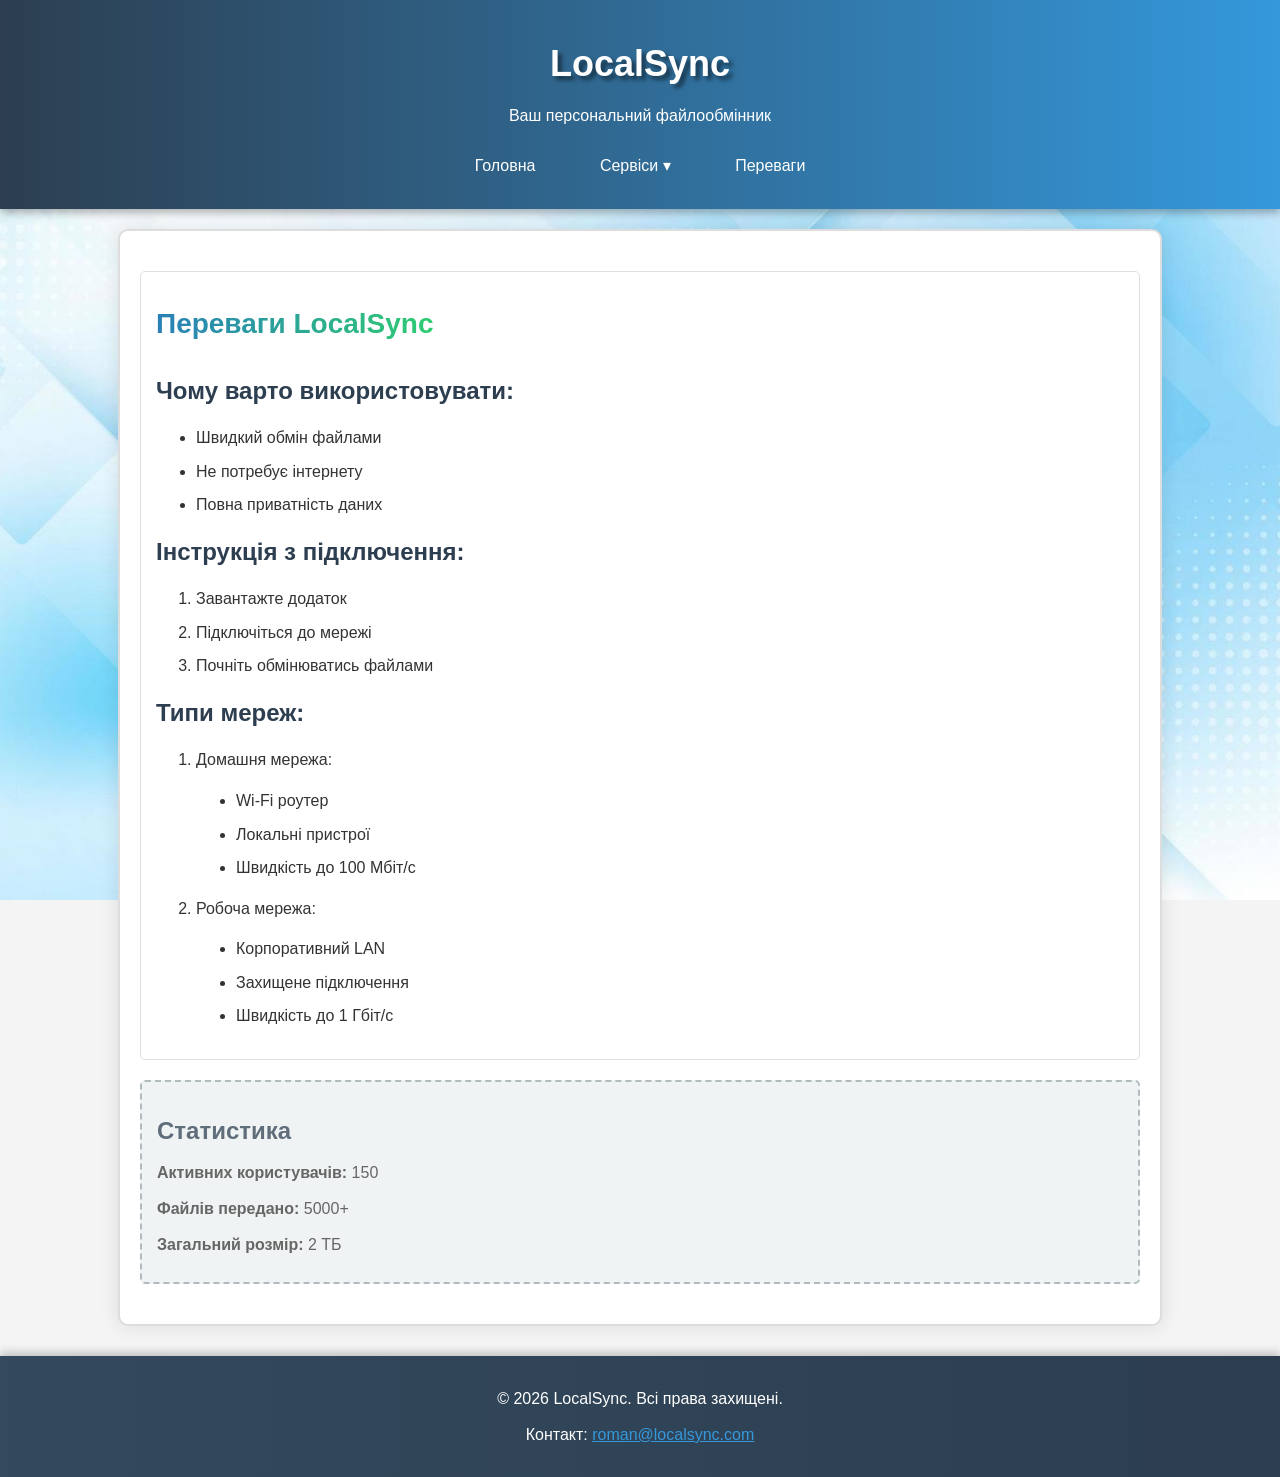
==== index.html @ 66a54287 "first commit" ====
<!DOCTYPE html>
<html lang="uk">

<head>
    <meta charset="UTF-8">
    <meta name="viewport" content="width=device-width, initial-scale=1.0">
    <meta name="description" content="LocalSync - локальний файлообмінник для домашньої мережі">
    <meta name="keywords" content="файлообмінник, локальна мережа, хмара">
    <meta name="author" content="Волошин Роман Максимович">
    <meta name="robots" content="index, follow">
    <title>LocalSync - Головна</title>
    <link rel="stylesheet" href="style.css">
</head>

<body>
    <header>
        <h1>LocalSync</h1>
        <p>Ваш персональний файлообмінник</p>
        <nav>
            <ul>
                <li><a href="index.html">Головна</a></li>
                <li class="dropdown">
                    <a href="#">Сервіси ▾</a>
                    <ul class="dropdown-menu">
                        <li><a href="files.html">Файловий менеджер</a></li>
                        <li><a href="admin.html">Налаштування</a></li>
                    </ul>
                </li>
                <li><a href="#features">Переваги</a></li>
            </ul>
        </nav>
    </header>
    <main>
        <article id="features">
            <h2 class="gradient-text">Переваги LocalSync</h2>
            <h3>Чому варто використовувати:</h3>
            <ul>
                <li>Швидкий обмін файлами</li>
                <li>Не потребує інтернету</li>
                <li>Повна приватність даних</li>
            </ul>
            <h3>Інструкція з підключення:</h3>
            <ol>
                <li>Завантажте додаток</li>
                <li>Підключіться до мережі</li>
                <li>Почніть обмінюватись файлами</li>
            </ol>
            <h3>Типи мереж:</h3>
            <ol>
                <li>Домашня мережа:
                    <ul>
                        <li>Wi-Fi роутер</li>
                        <li>Локальні пристрої</li>
                        <li>Швидкість до 100 Мбіт/с</li>
                    </ul>
                </li>
                <li>Робоча мережа:
                    <ul>
                        <li>Корпоративний LAN</li>
                        <li>Захищене підключення</li>
                        <li>Швидкість до 1 Гбіт/с</li>
                    </ul>
                </li>
            </ol>
        </article>
        <aside>
            <h3>Статистика</h3>
            <p><strong>Активних користувачів:</strong> 150</p>
            <p><strong>Файлів передано:</strong> 5000+</p>
            <p><strong>Загальний розмір:</strong> 2 ТБ</p>
        </aside>
    </main>
    <footer>
        <p>&copy; 2026 LocalSync. Всі права захищені.</p>
        <p>Контакт: <a href="mailto:roman@localsync.com">roman@localsync.com</a></p>
    </footer>
</body>

</html>
---- style.css ----
* {
    margin: 0;
    padding: 0;
}

body {
    font-family: Arial, Helvetica, sans-serif;
    font-size: 16px;
    line-height: 1.6;
    color: #333333;
    background-color: #f4f4f4;
    background-image: url('assets/images/background.jpg');
    background-size: cover;
    background-attachment: fixed;
    background-position: center;
}

header {
    background-color: #2c3e50;
    background: linear-gradient(to right, #2c3e50, #3498db);
    color: rgb(255, 255, 255);
    padding: 20px;
    text-align: center;
    box-shadow: 0 4px 8px rgba(0, 0, 0, 0.3);
}

header h1 {
    color: #ffffff;
    font-size: 36px;
    margin-bottom: 10px;
    text-shadow: 4px 4px 4px rgba(0, 0, 0, 0.5);
}

nav ul {
    list-style-type: none;
    padding: 0;
    margin: 15px 0 0 0;
    text-align: center;
}

nav ul li {
    display: inline-block;
    margin: 0 15px;
    position: relative;
}

nav ul li a {
    color: white;
    text-decoration: none;
    padding: 10px 15px;
    display: block;
    cursor: pointer;
}

nav ul li a:hover {
    background-color: rgba(255, 255, 255, 0.2);
    border-radius: 5px;
}

.dropdown-menu {
    display: none;
    position: absolute;
    background-color: white;
    box-shadow: 0 8px 16px rgba(0, 0, 0, 0.2);
    min-width: 200px;
    z-index: 1;
    border: 1px solid #ddd;
    border-radius: 5px;
    left: 0;
    top: 100%;
    margin: 0;
    padding: 0;
}

.dropdown-menu li {
    display: block;
    margin: 0;
}

.dropdown-menu li a {
    color: #333;
    padding: 12px 16px;
    text-align: left;
}

.dropdown-menu li a:hover {
    background-color: #f1f1f1;
}

.dropdown:hover .dropdown-menu {
    display: block;
}

main {
    max-width: 1000px;
    margin: 20px auto;
    padding: 20px;
    background-color: white;
    border: 2px solid #ddd;
    border-radius: 10px;
    box-shadow: 0 0 20px rgba(0, 0, 0, 0.1);
}

section {
    margin-bottom: 30px;
    padding: 20px;
    background-color: #fafafa;
    border-left: 5px solid #3498db;
}

article {
    margin: 20px 0;
    padding: 15px;
    background-color: white;
    border: 1px solid #e0e0e0;
    border-radius: 5px;
}

aside {
    padding: 15px;
    margin: 20px 0;
    background-color: #ecf0f1;
    border: 2px dashed #95a5a6;
    border-radius: 5px;
    opacity: 0.75;
}

h1,
h2,
h3,
h4,
h5,
h6 {
    color: #2c3e50;
    margin: 15px 0 10px 0;
}

h1 {
    font-size: 32px;
}

h2 {
    font-size: 28px;
}

h3 {
    font-size: 24px;
}

h4 {
    font-size: 20px;
}

h5 {
    font-size: 18px;
}

h6 {
    font-size: 16px;
}

p {
    margin: 10px 0;
}

mark {
    background-color: #ffeb3b;
    padding: 2px 5px;
}

ul,
ol {
    margin: 15px 0;
    padding-left: 40px;
}

ul {
    list-style-type: disc;
}

ol {
    list-style-type: decimal;
}

ul ul {
    list-style-type: circle;
    margin: 5px 0;
}

li {
    margin: 8px 0;
}

a {
    color: #bae1fc;
    text-decoration: underline;
    cursor: pointer;
}

a:hover {
    color: #84bfe6;
    text-decoration: none;
}

a:visited {
    color: #cfacdf;
}

table {
    width: 100%;
    margin: 20px 0;
    border-collapse: collapse;
    border: 2px solid #3498db;
}

th {
    background-color: #3498db;
    color: white;
    padding: 12px;
    text-align: left;
    border: 1px solid #2980b9;
}

td {
    padding: 10px;
    border: 1px solid #ddd;
}

tr:nth-child(even) {
    background-color: #f2f2f2;
}

tr:hover {
    background-color: #e8f4f8;
    cursor: pointer;
}

form {
    margin: 20px 0;
}

fieldset {
    margin: 20px 0;
    padding: 15px;
    border: 2px solid #3498db;
    border-radius: 5px;
}

legend {
    padding: 5px 10px;
    font-weight: bold;
    color: #2c3e50;
}

label {
    display: inline-block;
    margin: 10px 0 5px 0;
    font-weight: bold;
}

input[type="text"],
input[type="email"],
input[type="tel"],
input[type="url"],
input[type="number"],
input[type="datetime-local"],
textarea {
    width: 100%;
    max-width: 500px;
    padding: 10px;
    margin: 5px 0 15px 0;
    border: 2px solid #ddd;
    border-radius: 5px;
    font-size: 14px;
}

input:focus,
textarea:focus {
    border-color: #3498db;
    outline: none;
    box-shadow: 0 0 5px rgba(52, 152, 219, 0.5);
}

input[type="checkbox"],
input[type="radio"] {
    margin-right: 10px;
    cursor: pointer;
}

button {
    padding: 12px 25px;
    margin: 10px 5px;
    background-color: #3498db;
    color: white;
    border: none;
    border-radius: 5px;
    font-size: 16px;
    font-weight: bold;
    cursor: pointer;
    box-shadow: 0 3px 6px rgba(0, 0, 0, 0.2);
}

button:hover {
    background-color: #2980b9;
    box-shadow: 0 5px 10px rgba(0, 0, 0, 0.3);
}

button[type="reset"] {
    background-color: #95a5a6;
}

button[type="reset"]:hover {
    background-color: #7f8c8d;
}

img {
    max-width: 100%;
    height: auto;
    border: 3px solid #ddd;
    border-radius: 10px;
    box-shadow: 0 4px 8px rgba(0, 0, 0, 0.2);
    margin: 15px 0;
}

img:hover {
    opacity: 0.8;
}

video,
audio {
    margin: 15px 0;
    border: 2px solid #3498db;
    border-radius: 5px;
    box-shadow: 0 4px 8px rgba(0, 0, 0, 0.2);
}

footer {
    text-align: center;
    padding: 20px;
    margin-top: 30px;
    background-color: #2c3e50;
    background: linear-gradient(to right, #34495e, #2c3e50);
    color: white;
    box-shadow: 0 -4px 8px rgba(0, 0, 0, 0.2);
}

footer a {
    color: #3498db;
}

footer a:hover {
    color: #5dade2;
}
.gradient-text {
    background: linear-gradient(to right, #2980b9, #2ecc71);
    background-clip: text;
    -webkit-background-clip: text;
    -webkit-text-fill-color: transparent;
    display: inline-block;
}
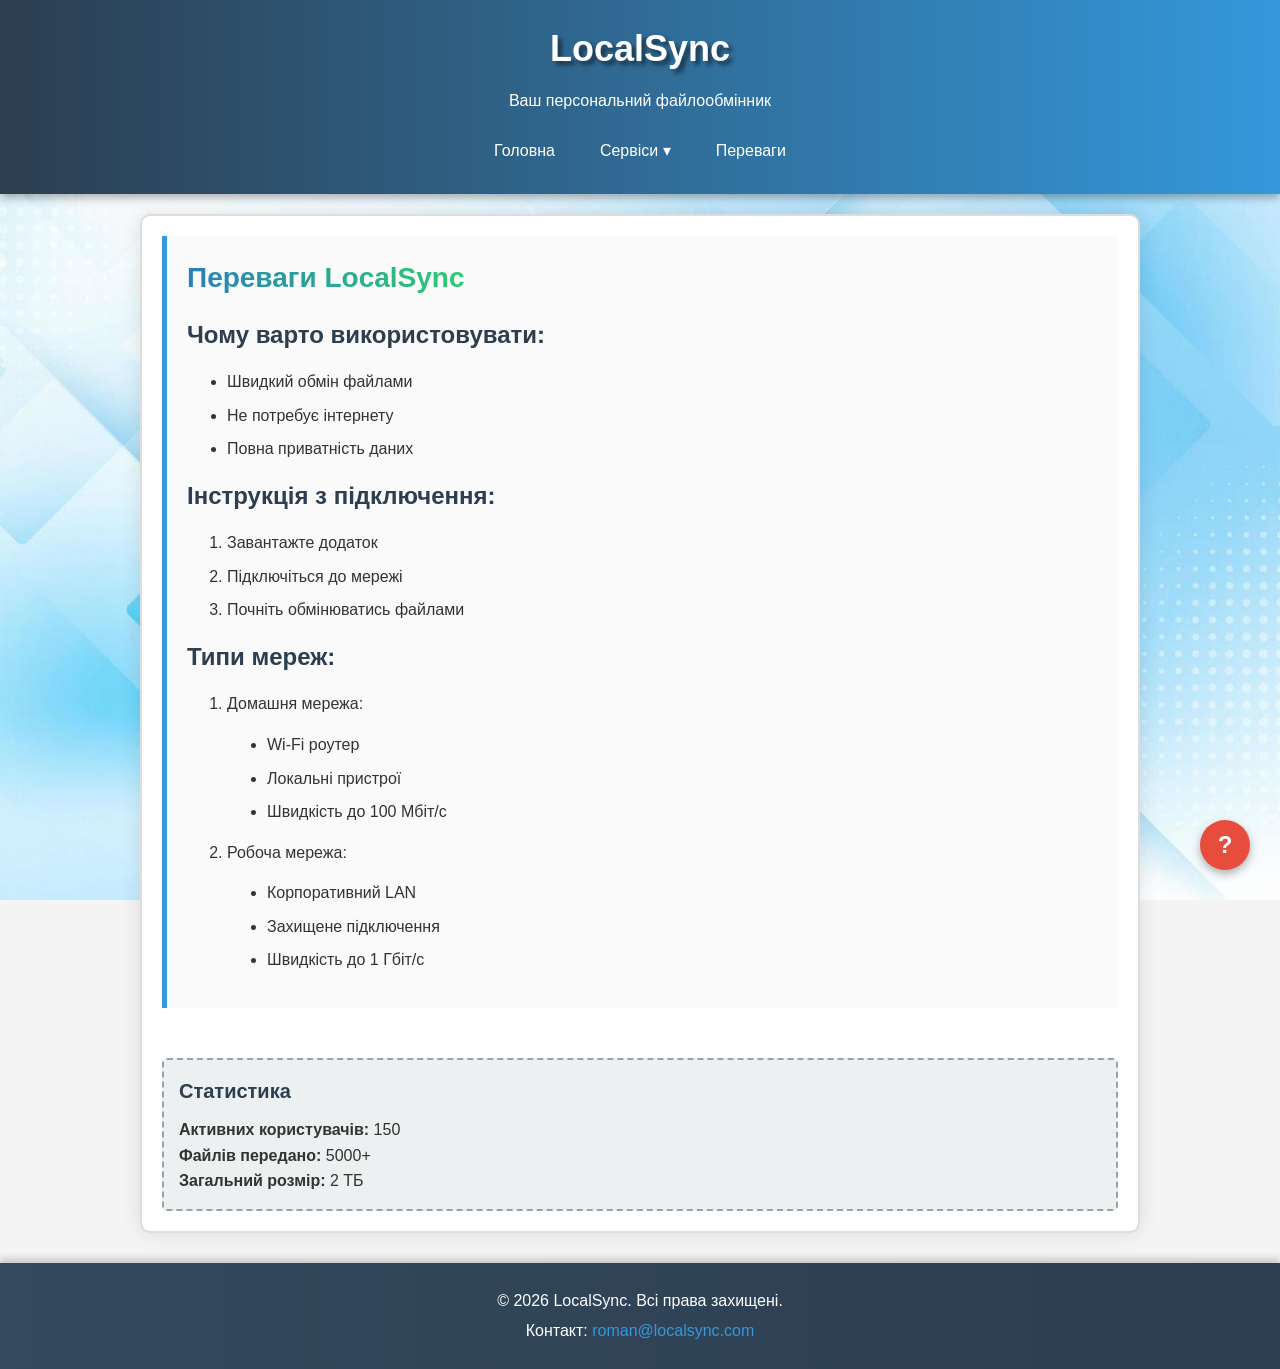
==== commit afd992cb: "Files upload for Lab 2" ====
--- a/index.html
+++ b/index.html
@@ -5,74 +5,80 @@
     <meta charset="UTF-8">
     <meta name="viewport" content="width=device-width, initial-scale=1.0">
     <meta name="description" content="LocalSync - локальний файлообмінник для домашньої мережі">
-    <meta name="keywords" content="файлообмінник, локальна мережа, хмара">
-    <meta name="author" content="Волошин Роман Максимович">
-    <meta name="robots" content="index, follow">
     <title>LocalSync - Головна</title>
     <link rel="stylesheet" href="style.css">
 </head>
 
 <body>
-    <header>
-        <h1>LocalSync</h1>
-        <p>Ваш персональний файлообмінник</p>
-        <nav>
-            <ul>
-                <li><a href="index.html">Головна</a></li>
-                <li class="dropdown">
-                    <a href="#">Сервіси ▾</a>
-                    <ul class="dropdown-menu">
-                        <li><a href="files.html">Файловий менеджер</a></li>
-                        <li><a href="admin.html">Налаштування</a></li>
+    <header class="header">
+        <h1 class="header__title">LocalSync</h1>
+        <p class="header__subtitle">Ваш персональний файлообмінник</p>
+        <nav class="nav">
+            <ul class="nav__list">
+                <li class="nav__item"><a href="index.html" class="nav__link">Головна</a></li>
+                <li class="nav__item dropdown">
+                    <a href="#" class="nav__link">Сервіси ▾</a>
+                    <ul class="dropdown__menu">
+                        <li class="dropdown__item"><a href="files.html" class="dropdown__link">Файловий менеджер</a></li>
+                        <li class="dropdown__item"><a href="admin.html" class="dropdown__link">Налаштування</a></li>
+                        <li class="dropdown__item"><a href="devices.html" class="dropdown__link">Пристрої</a></li>
                     </ul>
                 </li>
-                <li><a href="#features">Переваги</a></li>
+                <li class="nav__item"><a href="#features" class="nav__link">Переваги</a></li>
             </ul>
         </nav>
     </header>
-    <main>
-        <article id="features">
-            <h2 class="gradient-text">Переваги LocalSync</h2>
-            <h3>Чому варто використовувати:</h3>
-            <ul>
-                <li>Швидкий обмін файлами</li>
-                <li>Не потребує інтернету</li>
-                <li>Повна приватність даних</li>
-            </ul>
-            <h3>Інструкція з підключення:</h3>
-            <ol>
-                <li>Завантажте додаток</li>
-                <li>Підключіться до мережі</li>
-                <li>Почніть обмінюватись файлами</li>
-            </ol>
-            <h3>Типи мереж:</h3>
-            <ol>
-                <li>Домашня мережа:
-                    <ul>
-                        <li>Wi-Fi роутер</li>
-                        <li>Локальні пристрої</li>
-                        <li>Швидкість до 100 Мбіт/с</li>
-                    </ul>
-                </li>
-                <li>Робоча мережа:
-                    <ul>
-                        <li>Корпоративний LAN</li>
-                        <li>Захищене підключення</li>
-                        <li>Швидкість до 1 Гбіт/с</li>
-                    </ul>
-                </li>
-            </ol>
-        </article>
-        <aside>
-            <h3>Статистика</h3>
-            <p><strong>Активних користувачів:</strong> 150</p>
-            <p><strong>Файлів передано:</strong> 5000+</p>
-            <p><strong>Загальний розмір:</strong> 2 ТБ</p>
-        </aside>
-    </main>
-    <footer>
-        <p>&copy; 2026 LocalSync. Всі права захищені.</p>
-        <p>Контакт: <a href="mailto:roman@localsync.com">roman@localsync.com</a></p>
+
+    <main class="main-grid main-grid--single">
+    <article id="features" class="main-grid__content section">
+        <h2 class="section__title gradient-text">Переваги LocalSync</h2>
+
+        <h3 class="article__title">Чому варто використовувати:</h3>
+        <ul class="list list--bullet">
+            <li class="list__item">Швидкий обмін файлами</li>
+            <li class="list__item">Не потребує інтернету</li>
+            <li class="list__item">Повна приватність даних</li>
+        </ul>
+
+        <h3 class="article__title">Інструкція з підключення:</h3>
+        <ol class="list list--number">
+            <li class="list__item">Завантажте додаток</li>
+            <li class="list__item">Підключіться до мережі</li>
+            <li class="list__item">Почніть обмінюватись файлами</li>
+        </ol>
+
+        <h3 class="article__title">Типи мереж:</h3>
+        <ol class="list list--number">
+            <li class="list__item">Домашня мережа:
+                <ul class="list list--bullet">
+                    <li class="list__item">Wi-Fi роутер</li>
+                    <li class="list__item">Локальні пристрої</li>
+                    <li class="list__item">Швидкість до 100 Мбіт/с</li>
+                </ul>
+            </li>
+            <li class="list__item">Робоча мережа:
+                <ul class="list list--bullet">
+                    <li class="list__item">Корпоративний LAN</li>
+                    <li class="list__item">Захищене підключення</li>
+                    <li class="list__item">Швидкість до 1 Гбіт/с</li>
+                </ul>
+            </li>
+        </ol>
+    </article>
+
+    <aside class="main-grid__sidebar sidebar">
+        <h3 class="sidebar__title">Статистика</h3>
+        <p><strong>Активних користувачів:</strong> 150</p>
+        <p><strong>Файлів передано:</strong> 5000+</p>
+        <p><strong>Загальний розмір:</strong> 2 ТБ</p>
+    </aside>
+</main>
+
+    <a href="#help" class="fixed-btn">?</a>
+
+    <footer class="footer">
+        <p class="footer__text">&copy; 2026 LocalSync. Всі права захищені.</p>
+        <p class="footer__text">Контакт: <a href="mailto:roman@localsync.com" class="footer__link">roman@localsync.com</a></p>
     </footer>
 </body>
 
--- a/style.css
+++ b/style.css
@@ -1,6 +1,7 @@
 * {
     margin: 0;
     padding: 0;
+    box-sizing: border-box;
 }
 
 body {
@@ -15,36 +16,38 @@
     background-position: center;
 }
 
-header {
-    background-color: #2c3e50;
+.header {
     background: linear-gradient(to right, #2c3e50, #3498db);
-    color: rgb(255, 255, 255);
+    color: #ffffff;
     padding: 20px;
     text-align: center;
     box-shadow: 0 4px 8px rgba(0, 0, 0, 0.3);
 }
 
-header h1 {
-    color: #ffffff;
+.header__title {
     font-size: 36px;
     margin-bottom: 10px;
     text-shadow: 4px 4px 4px rgba(0, 0, 0, 0.5);
-}
-
-nav ul {
-    list-style-type: none;
-    padding: 0;
-    margin: 15px 0 0 0;
-    text-align: center;
-}
-
-nav ul li {
-    display: inline-block;
-    margin: 0 15px;
-    position: relative;
-}
-
-nav ul li a {
+    color: #ffffff;
+}
+
+.header__subtitle {
+    font-size: 16px;
+}
+
+.nav {
+    margin-top: 15px;
+}
+
+.nav__list {
+    list-style: none;
+    display: flex;
+    justify-content: center;
+    flex-wrap: wrap;
+    gap: 15px;
+}
+
+.nav__link {
     color: white;
     text-decoration: none;
     padding: 10px 15px;
@@ -52,46 +55,57 @@
     cursor: pointer;
 }
 
-nav ul li a:hover {
+.nav__link:hover {
     background-color: rgba(255, 255, 255, 0.2);
     border-radius: 5px;
 }
 
-.dropdown-menu {
+.nav__link:visited {
+    color: white;
+}
+
+.dropdown__link:visited {
+    color: #333;
+}
+
+.dropdown {
+    position: relative;
+}
+
+.dropdown__menu {
     display: none;
     position: absolute;
     background-color: white;
     box-shadow: 0 8px 16px rgba(0, 0, 0, 0.2);
     min-width: 200px;
-    z-index: 1;
+    z-index: 10;
     border: 1px solid #ddd;
     border-radius: 5px;
     left: 0;
     top: 100%;
-    margin: 0;
-    padding: 0;
-}
-
-.dropdown-menu li {
+    list-style: none;
+    text-align: left;
+}
+
+.dropdown:hover .dropdown__menu {
     display: block;
-    margin: 0;
-}
-
-.dropdown-menu li a {
+}
+
+.dropdown__link {
     color: #333;
     padding: 12px 16px;
-    text-align: left;
-}
-
-.dropdown-menu li a:hover {
+    display: block;
+    text-decoration: none;
+}
+
+.dropdown__link:hover {
     background-color: #f1f1f1;
 }
 
-.dropdown:hover .dropdown-menu {
-    display: block;
-}
-
-main {
+.main-grid {
+    display: grid;
+    grid-template-columns: 3fr 1fr;
+    gap: 20px;
     max-width: 1000px;
     margin: 20px auto;
     padding: 20px;
@@ -101,14 +115,53 @@
     box-shadow: 0 0 20px rgba(0, 0, 0, 0.1);
 }
 
-section {
+.main-grid--single {
+    grid-template-columns: 1fr;
+}
+
+.main-grid__content {
+    background-color: transparent;
+}
+
+/* Сайдбар (Aside) */
+.sidebar {
+    padding: 15px;
+    background-color: #ecf0f1;
+    border: 2px dashed #95a5a6;
+    border-radius: 5px;
+    height: fit-content;
+
+    position: sticky;
+    top: 20px;
+}
+
+.sidebar__title {
+    font-size: 20px;
+    color: #2c3e50;
+    margin-bottom: 10px;
+}
+
+/* Адаптивність сітки */
+@media screen and (max-width: 768px) {
+    .main-grid {
+        grid-template-columns: 1fr;
+    }
+}
+
+.section {
     margin-bottom: 30px;
     padding: 20px;
     background-color: #fafafa;
     border-left: 5px solid #3498db;
 }
 
-article {
+.section__title {
+    font-size: 28px;
+    color: #2c3e50;
+    margin-bottom: 15px;
+}
+
+.article {
     margin: 20px 0;
     padding: 15px;
     background-color: white;
@@ -116,104 +169,47 @@
     border-radius: 5px;
 }
 
-aside {
-    padding: 15px;
-    margin: 20px 0;
-    background-color: #ecf0f1;
-    border: 2px dashed #95a5a6;
-    border-radius: 5px;
-    opacity: 0.75;
-}
-
-h1,
-h2,
-h3,
-h4,
-h5,
-h6 {
+.article__title {
+    font-size: 24px;
     color: #2c3e50;
-    margin: 15px 0 10px 0;
-}
-
-h1 {
-    font-size: 32px;
-}
-
-h2 {
-    font-size: 28px;
-}
-
-h3 {
-    font-size: 24px;
-}
-
-h4 {
-    font-size: 20px;
-}
-
-h5 {
-    font-size: 18px;
-}
-
-h6 {
-    font-size: 16px;
-}
-
-p {
-    margin: 10px 0;
-}
-
-mark {
-    background-color: #ffeb3b;
-    padding: 2px 5px;
-}
-
-ul,
-ol {
+    margin-bottom: 10px;
+}
+
+.gradient-text {
+    background: linear-gradient(to right, #2980b9, #2ecc71);
+    background-clip: text;
+    -webkit-background-clip: text;
+    -webkit-text-fill-color: transparent;
+    display: inline-block;
+}
+
+/* Списки */
+.list {
     margin: 15px 0;
     padding-left: 40px;
 }
 
-ul {
+.list--bullet {
     list-style-type: disc;
 }
 
-ol {
+.list--number {
     list-style-type: decimal;
 }
 
-ul ul {
-    list-style-type: circle;
-    margin: 5px 0;
-}
-
-li {
+.list__item {
     margin: 8px 0;
 }
 
-a {
-    color: #bae1fc;
-    text-decoration: underline;
-    cursor: pointer;
-}
-
-a:hover {
-    color: #84bfe6;
-    text-decoration: none;
-}
-
-a:visited {
-    color: #cfacdf;
-}
-
-table {
+/* ТАБЛИЦЯ */
+.table {
     width: 100%;
     margin: 20px 0;
     border-collapse: collapse;
     border: 2px solid #3498db;
 }
 
-th {
+.table__th {
     background-color: #3498db;
     color: white;
     padding: 12px;
@@ -221,75 +217,71 @@
     border: 1px solid #2980b9;
 }
 
-td {
+.table__td {
     padding: 10px;
     border: 1px solid #ddd;
 }
 
-tr:nth-child(even) {
+.table__row:nth-child(even) {
     background-color: #f2f2f2;
 }
 
-tr:hover {
+.table__row:hover {
     background-color: #e8f4f8;
     cursor: pointer;
 }
 
-form {
+/* ФОРМИ */
+.form {
     margin: 20px 0;
 }
 
-fieldset {
+.form__fieldset {
     margin: 20px 0;
     padding: 15px;
     border: 2px solid #3498db;
     border-radius: 5px;
 }
 
-legend {
+.form__legend {
     padding: 5px 10px;
     font-weight: bold;
     color: #2c3e50;
 }
 
-label {
+.form__group {
+    margin-bottom: 15px;
+}
+
+.form__label {
     display: inline-block;
-    margin: 10px 0 5px 0;
+    margin-bottom: 5px;
     font-weight: bold;
 }
 
-input[type="text"],
-input[type="email"],
-input[type="tel"],
-input[type="url"],
-input[type="number"],
-input[type="datetime-local"],
-textarea {
+.form__input,
+.form__textarea {
     width: 100%;
     max-width: 500px;
     padding: 10px;
-    margin: 5px 0 15px 0;
     border: 2px solid #ddd;
     border-radius: 5px;
     font-size: 14px;
-}
-
-input:focus,
-textarea:focus {
+    font-family: inherit;
+    display: block;
+}
+
+.form__input:focus,
+.form__textarea:focus {
     border-color: #3498db;
     outline: none;
     box-shadow: 0 0 5px rgba(52, 152, 219, 0.5);
 }
 
-input[type="checkbox"],
-input[type="radio"] {
-    margin-right: 10px;
-    cursor: pointer;
-}
-
-button {
+/* Кнопки */
+.btn {
     padding: 12px 25px;
-    margin: 10px 5px;
+    margin: 10px 5px 0 0;
     background-color: #3498db;
     color: white;
     border: none;
@@ -300,20 +292,204 @@
     box-shadow: 0 3px 6px rgba(0, 0, 0, 0.2);
 }
 
-button:hover {
+.btn:hover {
     background-color: #2980b9;
     box-shadow: 0 5px 10px rgba(0, 0, 0, 0.3);
 }
 
-button[type="reset"] {
+.btn--reset {
     background-color: #95a5a6;
 }
 
-button[type="reset"]:hover {
+.btn--reset:hover {
     background-color: #7f8c8d;
 }
 
-img {
+.form__checkbox {
+    appearance: none;
+    -webkit-appearance: none;
+    width: 20px;
+    height: 20px;
+    background-color: #fff;
+    border: 2px solid #3498db;
+    border-radius: 4px;
+    cursor: pointer;
+    position: relative;
+    vertical-align: middle;
+    margin-right: 10px;
+    transition: background-color 0.2s, border-color 0.2s;
+}
+
+.form__checkbox:checked {
+    background-color: #3498db;
+}
+
+.form__checkbox:checked::after {
+    content: '\2714';
+    color: white;
+    font-size: 14px;
+    position: absolute;
+    top: 50%;
+    left: 50%;
+    transform: translate(-50%, -50%);
+}
+
+.form__radio {
+    margin-right: 10px;
+    cursor: pointer;
+}
+
+.storage {
+    margin: 15px 0;
+    padding-top: 10px;
+    border-top: 1px solid #ccc;
+}
+
+.storage__text {
+    font-size: 14px;
+    margin-bottom: 5px;
+    font-weight: bold;
+    color: #2c3e50;
+}
+
+.progress-bar {
+    width: 100%;
+    height: 20px;
+    background-color: #bdc3c7;
+    border-radius: 10px;
+    overflow: hidden;
+    box-shadow: inset 0 2px 5px rgba(0, 0, 0, 0.2);
+}
+
+.progress-bar__fill {
+    height: 100%;
+    width: 75%;
+    background: linear-gradient(to right, #3498db, #e74c3c);
+    border-radius: 10px 0 0 10px;
+    animation: fillProgress 1.5s ease-out forwards;
+}
+
+@keyframes fillProgress {
+    from {
+        width: 0;
+    }
+
+    to {
+        width: 75%;
+    }
+}
+
+.fixed-btn {
+    position: fixed;
+    bottom: 30px;
+    right: 30px;
+    width: 50px;
+    height: 50px;
+    background-color: #e74c3c;
+    color: white;
+    text-align: center;
+    line-height: 50px;
+    border-radius: 50%;
+    font-size: 24px;
+    font-weight: bold;
+    text-decoration: none;
+    box-shadow: 0 4px 10px rgba(0, 0, 0, 0.3);
+    transition: all 0.3s ease;
+    z-index: 1000;
+}
+
+.fixed-btn:hover {
+    transform: scale(1.2) rotate(15deg) skew(-10deg);
+    border-radius: 30% 70% 70% 30% / 30% 30% 70% 70%;
+    background-color: #c0392b;
+    color: white;
+}
+
+.devices-page {
+    max-width: 1000px;
+    margin: 20px auto;
+}
+
+.devices-page__title {
+    text-align: center;
+    margin-bottom: 20px;
+    color: #2c3e50;
+}
+
+.devices-grid {
+    display: grid;
+    grid-template-columns: repeat(3, 1fr);
+    gap: 20px;
+    padding: 20px 0;
+}
+
+.device-card {
+    background-color: white;
+    border: 1px solid #ddd;
+    border-radius: 8px;
+    padding: 15px;
+    box-shadow: 0 4px 6px rgba(0, 0, 0, 0.1);
+    transition: transform 0.2s ease, box-shadow 0.2s ease;
+}
+
+.device-card:hover {
+    transform: translateY(-5px);
+    box-shadow: 0 6px 12px rgba(0, 0, 0, 0.15);
+}
+
+.device-card__title {
+    color: #3498db;
+    border-bottom: 2px solid #ecf0f1;
+    padding-bottom: 10px;
+    margin-bottom: 10px;
+    font-size: 20px;
+    margin-top: 0;
+}
+
+.device-card__info {
+    margin: 5px 0;
+    font-size: 14px;
+}
+
+.device-card__status {
+    margin-top: 15px;
+    font-weight: bold;
+    text-align: right;
+}
+
+.device-card__status--online {
+    color: #27ae60;
+}
+
+.device-card__status--offline {
+    color: #7f8c8d;
+}
+
+@media screen and (max-width: 900px) {
+    .devices-grid {
+        grid-template-columns: repeat(2, 1fr);
+    }
+}
+
+@media screen and (max-width: 600px) and (orientation: portrait) {
+    .devices-grid {
+        grid-template-columns: 1fr;
+        gap: 15px;
+    }
+}
+
+@media screen and (max-height: 600px) and (orientation: landscape) {
+    .devices-grid {
+        grid-template-columns: repeat(2, 1fr);
+        gap: 10px;
+    }
+
+    .device-card {
+        padding: 10px;
+    }
+}
+
+.media-preview {
     max-width: 100%;
     height: auto;
     border: 3px solid #ddd;
@@ -322,39 +498,29 @@
     margin: 15px 0;
 }
 
-img:hover {
+.media-preview:hover {
     opacity: 0.8;
 }
 
-video,
-audio {
-    margin: 15px 0;
-    border: 2px solid #3498db;
-    border-radius: 5px;
-    box-shadow: 0 4px 8px rgba(0, 0, 0, 0.2);
-}
-
-footer {
+.footer {
     text-align: center;
     padding: 20px;
     margin-top: 30px;
-    background-color: #2c3e50;
     background: linear-gradient(to right, #34495e, #2c3e50);
     color: white;
     box-shadow: 0 -4px 8px rgba(0, 0, 0, 0.2);
 }
 
-footer a {
+.footer__text {
+    margin: 5px 0;
+}
+
+.footer__link {
     color: #3498db;
-}
-
-footer a:hover {
+    text-decoration: none;
+}
+
+.footer__link:hover {
     color: #5dade2;
-}
-.gradient-text {
-    background: linear-gradient(to right, #2980b9, #2ecc71);
-    background-clip: text;
-    -webkit-background-clip: text;
-    -webkit-text-fill-color: transparent;
-    display: inline-block;
+    text-decoration: underline;
 }
